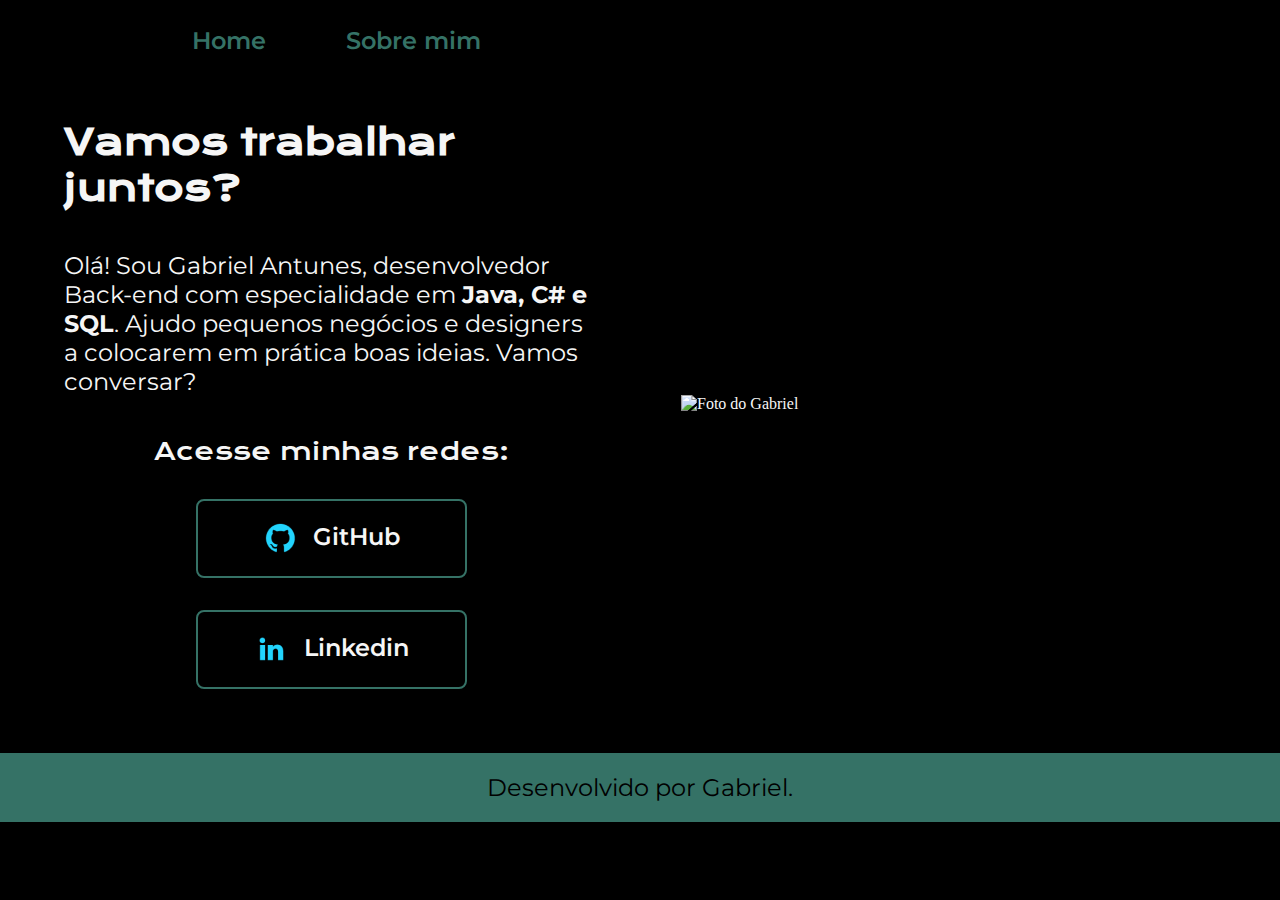
==== index.html @ 314e57b3 "add-arquivos" ====
<!DOCTYPE html>
<html lang="pt-br">
<head>
    <meta charset="UTF-8">
    <meta name="viewport" content="width=device-width, initial-scale=1.0">
    <title>Portifólio</title>
    <link rel="stylesheet" href="./styles/styles.css">
</head>
<body>
    <header class="cabecalho">
        <nav class="cabecalho__menu">
            <a class="cabecalho__menu__link" href="index.html">Home</a>
            <a class="cabecalho__menu__link" href="about.html">Sobre mim</a>
        </nav>
    </header>
    <main class="apresentacao">
        <section class="apresentacao__conteudo">
            <h1 class="apresentacao__conteudo__titulo">Vamos trabalhar juntos? </h1>
            <p class="apresentacao__conteudo__texto">Olá! Sou Gabriel Antunes, desenvolvedor Back-end com especialidade em <strong>Java, C# e SQL</strong>. Ajudo pequenos negócios e designers a colocarem em prática boas ideias. Vamos conversar?</p>
            <div class="apresentacao__links">
                <h2 class="apresentacao__links__subtitulo">Acesse minhas redes:</h2>
                <a class="apresentacao__links__navegacao" href="https://github.com/gabreuls">
                    <img src="./assets/github.png">GitHub</a>
                <a class="apresentacao__links__navegacao" href="http://linkedin.com/in/">
                    <img src="./assets/linkedin.png">Linkedin</a>
            </div>
        </section>
                <img class="retrato" src="./assets/IMG-20221031-WA00300.jpg" width="450" height="auto" alt="Foto do Gabriel">
    </main>
    <footer class="rodape">
        <p> Desenvolvido por Gabriel. </p>
    </footer>
</body>
</html>
---- styles/styles.css ----
@import url('https://fonts.googleapis.com/css2?family=Krona+One&family=Montserrat:wght@400;600&display=swap');

:root {
    --cor-primaria: #000;
    --cor-secundaria: #f6f6f6;
    --cor-terciaria: #357266;
    --cor-hover: #272727;

    --fonte-principal:'Krona One', sans-serif;
    --fonte-secundaria: 'Montserrat', sans-serif;
}

*{
    margin: 0;
    padding: 0;
}

body {
    box-sizing: border-box;
    background-color: var(--cor-primaria);
    color: var(--cor-secundaria);
}

.cabecalho {
    padding: 2% 0% 0% 15%;
}

.cabecalho__menu {
    display: flex;
    gap: 80px;
}

.cabecalho__menu__link {
    font-family: var(--fonte-secundaria);
    font-size: 1.5rem;
    font-weight: 600;
    color: var(--cor-terciaria);
    text-decoration: none;
}

.apresentacao {
    padding: 5% 5%;
    display: flex;
    align-items: center;
    justify-content: space-between;
    gap: 82px;
}

.apresentacao__conteudo {
    width: 50%;
    display: flex;
    flex-direction: column;
    gap: 40px;
}

.apresentacao__conteudo__titulo {
    font-size: 2.25rem;
    font-family: var(--fonte-principal);
}

.título-destaque {
    color: var(--cor-terciaria);
}

.apresentacao__conteudo__texto {
    font-size: 1.5rem;
    font-family: var(--fonte-secundaria);
}

.apresentacao__links {
    display: flex;
    flex-direction: column;
    justify-content: space-between;
    align-items: center;
    gap: 32px;
}

.apresentacao__links__subtitulo {
    font-family: var(--fonte-principal);
    font-weight: 400;
    font-size: 1.5rem;
}

.apresentacao__links__navegacao {
    display: flex;
    justify-content: center;
    gap: 16px;
    border: 2px solid var(--cor-terciaria);
    width: 50%;
    text-align: center;
    border-radius: 8px;
    font-size: 1.5rem;
    font-weight: 600;
    padding: 21.5px 0;
    text-decoration: none;
    color: var(--cor-secundaria);
    font-family: var(--fonte-secundaria);
}

.apresentacao__links__navegacao:hover {
    background-color: var(--cor-hover);
}

.retrato {
    align-content: start;
    width: 50%;
}

.rodape {
    padding: 20px;
    color: var(--cor-primaria);
    background-color: var(--cor-terciaria);
    text-align: center;
    font-family: var(--fonte-secundaria);
    font-size: 1.5rem;
    font-weight: 400px;
}

@media (max-width: 1200px) {
    .cabecalho {
        padding: 10%;
    }

    .cabecalho__menu {
        justify-content: center;
    }
    
    .apresentacao {
        flex-direction: column-reverse;
        padding: 5%;
    }

    .apresentacao__conteudo {
        width: auto;
    }
    
}
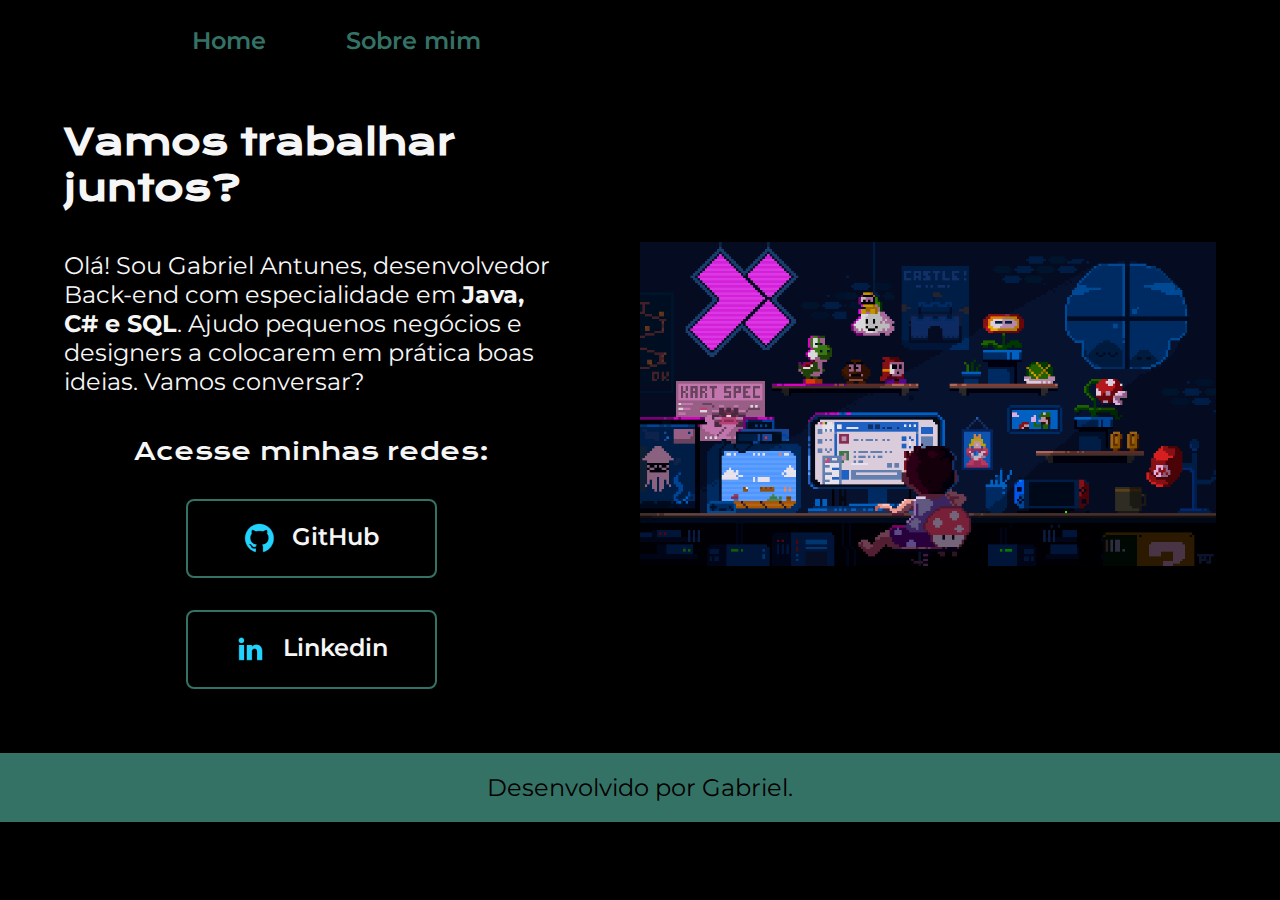
==== commit a9c61f36: "corrigindo-imgs" ====
--- a/index.html
+++ b/index.html
@@ -25,7 +25,7 @@
                     <img src="./assets/linkedin.png">Linkedin</a>
             </div>
         </section>
-                <img class="retrato" src="./assets/IMG-20221031-WA00300.jpg" width="450" height="auto" alt="Foto do Gabriel">
+                <img class="retrato" src="./assets/mario_programing.gif" width="450" height="auto" alt="Foto do Gabriel">
     </main>
     <footer class="rodape">
         <p> Desenvolvido por Gabriel. </p>
